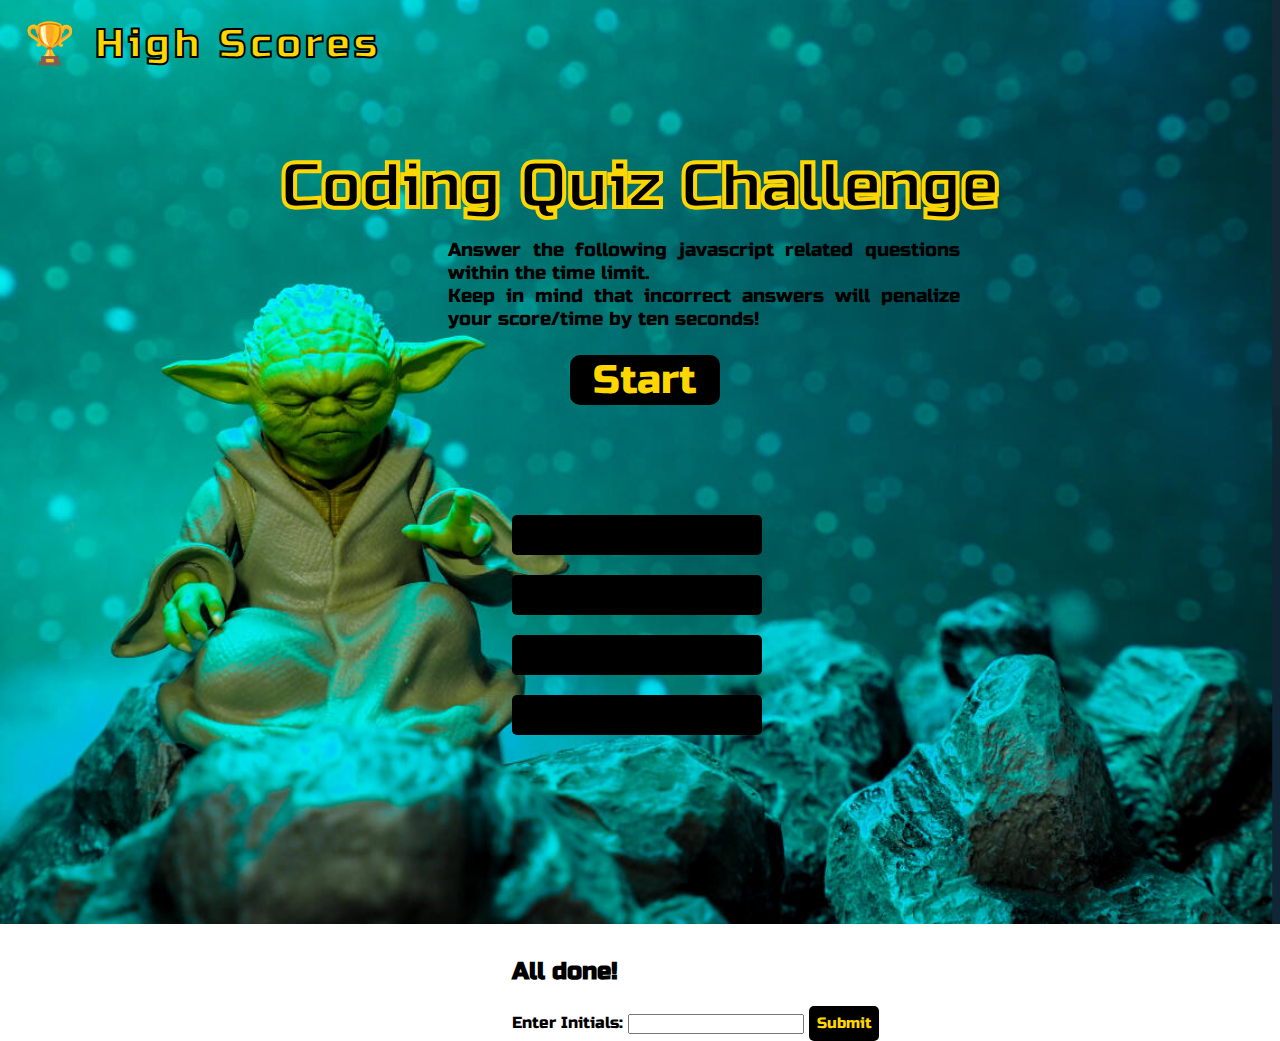
==== index.html @ 560fe64a "updated index" ====
<!DOCTYPE html>
<html lang="en">
    <head>
        <meta charset="UTF-8">
        <meta name="viewport" content="width=device-width, initial-scale=1.0">
        <link rel="stylesheet" href="./assets/css/style.css">
        <link rel="stylesheet" href="https://fonts.googleapis.com/css?family=Russo One">
        <title>Code Quiz</title>
        
    </head>
    <body>
         <!---Header with timer and high score link-->
        <header>
            <div id="header">
                <a id= "score" href="highScores.html"> &#127942; High Scores</a> 
                <h2 id="timer"></h2>
            </div>
        </header>
         <!---Body-->
        <main class="container">
             <!---Quiz Intro-->
            <div class="row" id= "intro">
                <h2 class="start">Coding Quiz Challenge</h2>
                <p id="rules">Answer the following javascript related questions within the time limit. <br>Keep in mind that incorrect answers will penalize your score/time by ten seconds!</p>
                <button class="btnStart" id="startBtn" type="submit">Start</button>
            </div>
            <!---Quiz Questions-->
            <div id= "quiz">
                <div id= "question"></div>
                    <div id= "choices">
                        <ul>
                            <li><button type="button" class="choice option-1 choice-button" id="1" onclick="checkAnswer('1')"></button></li>
                            <li><button type="button" class="choice option-2 choice-button" id="2" onclick="checkAnswer('2')"></button></li>
                            <li><button type="button" class="choice option-3 choice-button" id="3" onclick="checkAnswer('3')"></button></li>
                            <li><button type="button" class="choice option-4 choice-button" id="4" onclick="checkAnswer('4')"></button></li>
                        </ul>
                    </div>
                 <!---Answer Right or Wrong--->
                <div id="answerOutput"> </div>
            </div>
             <!---Score Info-->
            <div id="finalScore">
                <h2 id="endMessage">All done!</h2>
                <div id="result"></div>
                 <!---Form to enter initials-->
                 <form >
                    <div id="initials">
                        <label for="users" id="name">Enter Initials:</label>
                        <input type="text" id="contactInfo">
                        <input type="button" id= "userInfo" class="submitBtn" onclick="location.href='highscore.html';" value="Submit" />
                    </div>
                </form>
            </div>
        </main> 
        <script src="script.js"></script>
    </body>
</html>
---- assets/css/style.css ----
/* Apply to all elements*/
* {
  margin: 0px;
  padding: 0px;
  box-sizing: border-box;
  font-family: "Russo One";
}

html {
  background: url(Yoda.PNG) no-repeat center center fixed; 
  -webkit-background-size: cover;
  -moz-background-size: cover;
  -o-background-size: cover;
  background-size: cover;
}
/* Header Style */
#header {
  margin-top: 20px;
}

#score {
  text-decoration: none;
  color: gold;
  margin-left: 25px;
  -webkit-text-stroke: 2px black;
  font-size: 30pt;
  letter-spacing: 0.1em;
}

#timer {
  text-align: right;
  margin-top: -20px;
  margin-right: 40px;
  color: gold;
  -webkit-text-stroke: 2px black;
  font-size: 30pt;
  letter-spacing: 0.1em;
}

/* Quiz Intro Style*/
.start {
  text-align: center;
  margin-top: 100px;
  font-size: 5vw;
  -webkit-text-stroke: 2px gold;  
 
}

#rules {
  font-size: 19px;
  display: inline-block;
  margin-left: 35%;
  margin-right: 25%;
  margin-top: 1%;
  text-align: justify;
}

.btnStart {
  padding-left: 15px;
  padding-right: 15px;
  margin-top: 25px;
  width: 150px;
  height: 50px;
  border: none;
  border-radius: 10px;
  margin-left: 44.5%;
  background-color: black;
  color: gold; 
  font-size: 30pt

}

.btnStart:hover {
  background-color: gray;
}

/* Quiz Style */
#quiz {
  margin: 100px;
  margin-left: 40%;
}

#question {
  font-size: 20pt;
  font-weight: bold;
  text-align: left;
  margin-right: 28%; 
  font-size: 30pt
}

ul {
  list-style: none;
}

.choice-button {
  border: none;
  border-radius: 5px;
  width: 250px;
  height: 40px;
  margin-top: 10px;
  margin-bottom: 10px;
  padding-left: 10px;
  padding-top: 2px;
  color: gold;
  font-size: 15pt;
  text-align: left;
  outline: none;
  background-color: black;
  letter-spacing: 0.1em;
}

.choice-button:hover {
  background-color:grey;
  -webkit-text-stroke: 2px black;
  letter-spacing: 0.1em;
} 

#answerOutput {
  padding-top: 20px;
  font-style: italic;
  color:black;
  font-size: larger;
}

/* Score Style */
#endMessage {
  margin-top: 15%;
  font-weight: bold;
  font-size: x-large;
  padding-bottom: 10px;
  margin-left: 40%;
}

#result {
  margin-left: 40%;
  padding-bottom: 3px;
  padding-bottom: 10px;
}

#name {
  margin-left: 40%;
  padding-top: 10px;
}

#userInfo {
  background-color:black;
  width: 70px;
  height: 35px;
  border: none;
  border-radius: 5px;
  color: gold;
  font-size: 15px;
  outline: none;
}

#userInfo:hover {
  background-color:grey;
}

/* High Scores Style*/
#highScore {
  margin-top: 15%;;
  padding-bottom: 10px;
  text-align: center;
}

#clear, #goBack {
  background-color:grey;;
  height: 20px;
  color: gold;
  border: none;
  border-radius: 5px;
  outline: none;
}

#clear {
  width: 110px;
  margin-left: 45.75%;
}

#goBack {
  width: 70px;
  margin-bottom: -10px;
  margin-top: 10px;
}

#goBack:hover {
  background-color:gray;
}

#clear:hover {
  background-color: gray;
}

/* MEDIA QUERY FOR SMALLER IPAD PRO SCREENS AND SMALLER */
@media screen and (max-width: 1024px) { 
  #clear {
      margin-left: 44.5%;
  }

  #rules {
      margin-left: 20%;
      margin-right: 20%;
      text-align: justify;
      word-spacing:-2px;
  } 
}


/* MEDIA QUERY FOR SMALLER DESKTOP SCREENS AND SMALLER */
@media screen and (max-width: 980px) {
  #rules {
      margin-left: 20%;
      margin-right: 20%;
      text-align: justify;
      word-spacing:-2px;
  } 
}

/* MEDIA QUERY FOR TABLETS AND SMALLER */
@media screen and (max-width: 768px) {
  #clear {
      margin-left: 43%;
  }

  #rules {
      margin-left: 20%;
      margin-right: 20%;
      font-size: 14pt;
      text-align: justify;
      word-spacing:-2px;
  }  

  .btnStart {
      margin-left: 42%;
  }
}

/* MEDIA QUERY FOR MOBILE PHONES AND SMALLER */
@media screen and (max-width: 575px) {
  #clear {
      margin-left: 40.5%;
  }

  #rules {
      margin-left: 20%;
      margin-right: 20%;
      font-size: 14pt;
      text-align: justify;
      word-spacing:-2px;
  }  

  .btnStart {
      margin-left: 39.5%;
  }
}

/* MEDIA QUERY FOR MOBILE PHONES AND SMALLER */
@media screen and (max-width: 375px) {
  #rules {
      margin-left: 20%;
      margin-right: 20%;
      font-size: 13pt;
      text-align: justify;
      word-spacing:-2px;
  }  

  .btnStart {
      margin-left: 35%;
  }

  #question, .choices {
      font-size: 14pt;
      margin-left: -6%;
  }
}
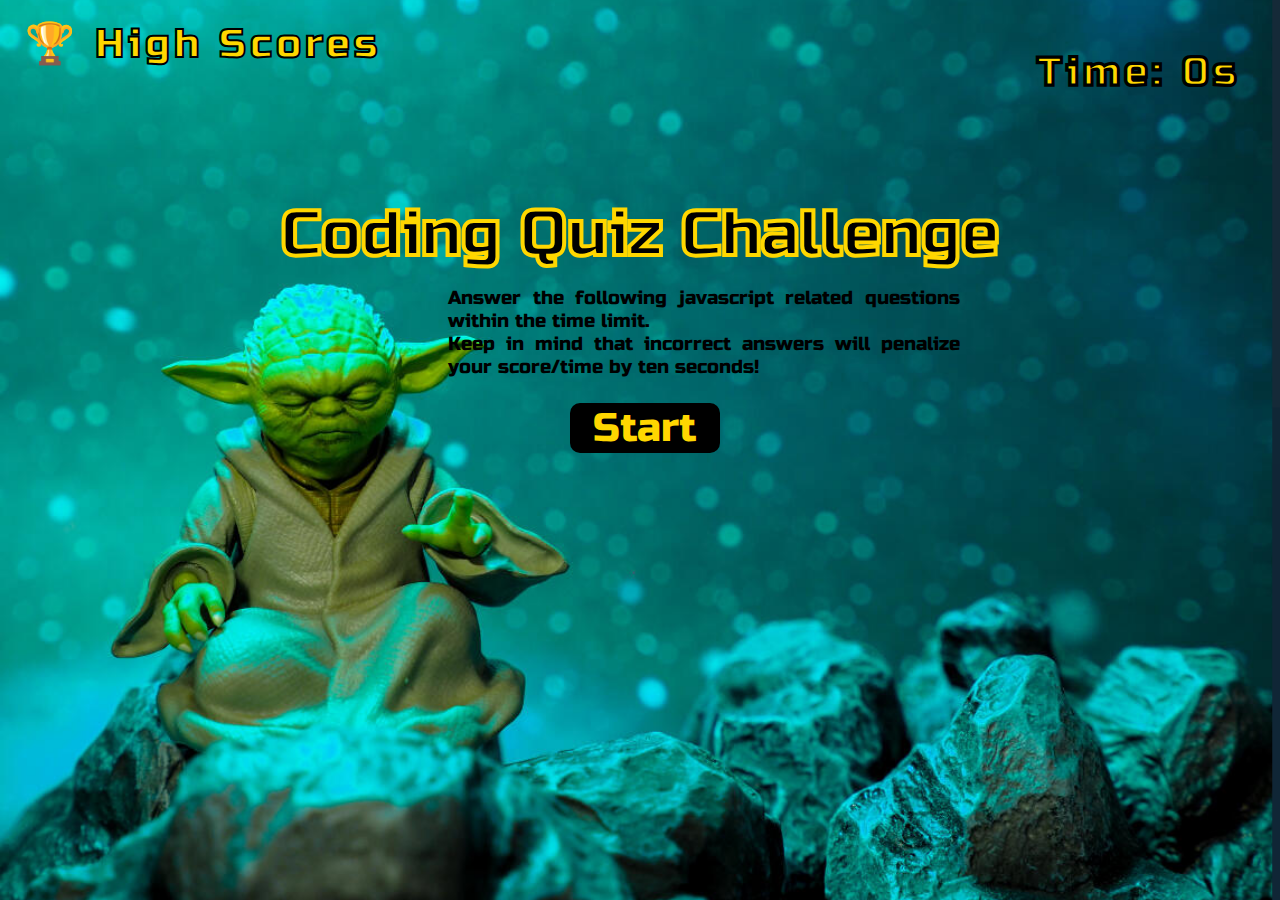
==== commit dc23940f: "fixed link to highscores" ====
--- a/index.html
+++ b/index.html
@@ -3,10 +3,11 @@
     <head>
         <meta charset="UTF-8">
         <meta name="viewport" content="width=device-width, initial-scale=1.0">
+        <!-- linking style sheet -->
         <link rel="stylesheet" href="./assets/css/style.css">
+        <!-- linking google font for starwars -->
         <link rel="stylesheet" href="https://fonts.googleapis.com/css?family=Russo One">
-        <title>Code Quiz</title>
-        
+        <title>Code Quiz</title>        
     </head>
     <body>
          <!---Header with timer and high score link-->
@@ -29,6 +30,7 @@
                 <div id= "question"></div>
                     <div id= "choices">
                         <ul>
+                            <!-- buttons to choose answers -->
                             <li><button type="button" class="choice option-1 choice-button" id="1" onclick="checkAnswer('1')"></button></li>
                             <li><button type="button" class="choice option-2 choice-button" id="2" onclick="checkAnswer('2')"></button></li>
                             <li><button type="button" class="choice option-3 choice-button" id="3" onclick="checkAnswer('3')"></button></li>
@@ -47,11 +49,12 @@
                     <div id="initials">
                         <label for="users" id="name">Enter Initials:</label>
                         <input type="text" id="contactInfo">
-                        <input type="button" id= "userInfo" class="submitBtn" onclick="location.href='highscore.html';" value="Submit" />
+                        <input type="button" id= "userInfo" class="submitBtn" onclick="location.href='highscores.html';" value="Submit" />
                     </div>
                 </form>
             </div>
         </main> 
+        <!-- linking js -->
         <script src="script.js"></script>
     </body>
 </html>
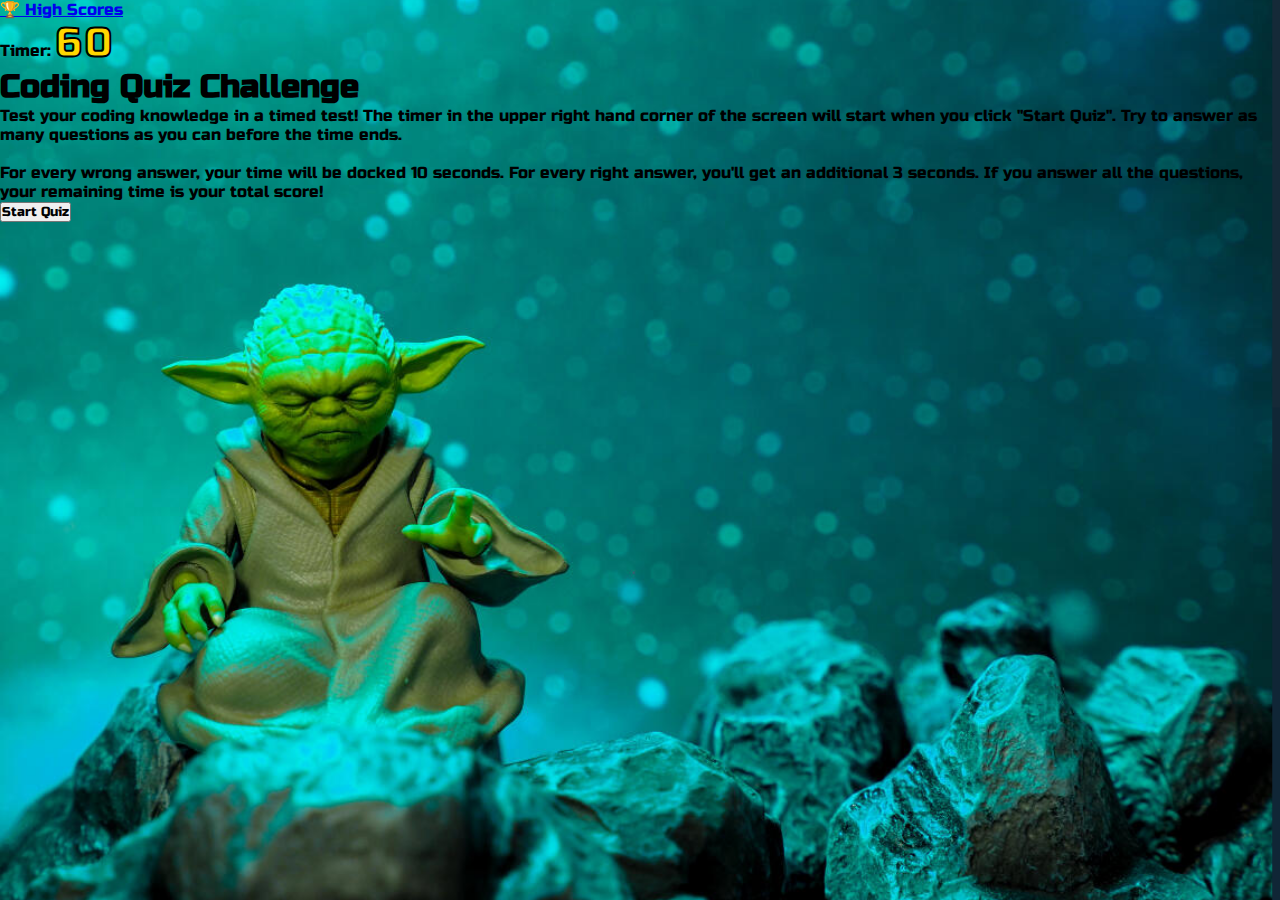
==== commit 27a7fb05: "index update html" ====
--- a/index.html
+++ b/index.html
@@ -3,59 +3,32 @@
     <head>
         <meta charset="UTF-8">
         <meta name="viewport" content="width=device-width, initial-scale=1.0">
-        <!-- linking style sheet -->
-        <link rel="stylesheet" href="./assets/css/style.css">
-        <!-- linking google font for starwars -->
-        <link rel="stylesheet" href="https://fonts.googleapis.com/css?family=Russo One">
-        <title>Code Quiz</title>        
+        <link rel="icon" type="image/png" href="./assets/images/lion.ico" />
+        <link rel="stylesheet" href="./assets/css/style.css" />
+        <link href="https://fonts.googleapis.com/css2?family=Russo+One&display=swap" rel="stylesheet">
+        <title>Code Quiz</title>
     </head>
+
     <body>
-         <!---Header with timer and high score link-->
+        <!-- header for the high score link and timer -->
         <header>
-            <div id="header">
-                <a id= "score" href="highScores.html"> &#127942; High Scores</a> 
-                <h2 id="timer"></h2>
+            <a class="highScore" href="./scores.html"> &#127942; High Scores </a>
+            <div class="timer">Timer: 
+                <span id="timer">60</span>
             </div>
         </header>
-         <!---Body-->
-        <main class="container">
-             <!---Quiz Intro-->
-            <div class="row" id= "intro">
-                <h2 class="start">Coding Quiz Challenge</h2>
-                <p id="rules">Answer the following javascript related questions within the time limit. <br>Keep in mind that incorrect answers will penalize your score/time by ten seconds!</p>
-                <button class="btnStart" id="startBtn" type="submit">Start</button>
+
+        <!-- main of body to be updated with js -->
+        <main id="main">
+            <h1 id="quiz-heading">Coding Quiz Challenge</h1>
+            <div id="quiz-body">
+                Test your coding knowledge in a timed test! The timer in the upper right hand corner of the screen will start when you click "Start Quiz". Try to answer as many questions as you can before the time ends.<br><br>For every wrong answer, your time will be docked 10 seconds. For every right answer, you'll get an additional 3 seconds. If you answer all the questions, your remaining time is your total score!
             </div>
-            <!---Quiz Questions-->
-            <div id= "quiz">
-                <div id= "question"></div>
-                    <div id= "choices">
-                        <ul>
-                            <!-- buttons to choose answers -->
-                            <li><button type="button" class="choice option-1 choice-button" id="1" onclick="checkAnswer('1')"></button></li>
-                            <li><button type="button" class="choice option-2 choice-button" id="2" onclick="checkAnswer('2')"></button></li>
-                            <li><button type="button" class="choice option-3 choice-button" id="3" onclick="checkAnswer('3')"></button></li>
-                            <li><button type="button" class="choice option-4 choice-button" id="4" onclick="checkAnswer('4')"></button></li>
-                        </ul>
-                    </div>
-                 <!---Answer Right or Wrong--->
-                <div id="answerOutput"> </div>
-            </div>
-             <!---Score Info-->
-            <div id="finalScore">
-                <h2 id="endMessage">All done!</h2>
-                <div id="result"></div>
-                 <!---Form to enter initials-->
-                 <form >
-                    <div id="initials">
-                        <label for="users" id="name">Enter Initials:</label>
-                        <input type="text" id="contactInfo">
-                        <input type="button" id= "userInfo" class="submitBtn" onclick="location.href='highscores.html';" value="Submit" />
-                    </div>
-                </form>
-            </div>
-        </main> 
-        <!-- linking js -->
+            <button class="btn" id="start-quiz" type="button">Start Quiz</button>
+            <div class="result" id="result"></div>
+        </main>
+
+
         <script src="script.js"></script>
     </body>
-</html>
-
+</html>--- a/assets/css/style.css
+++ b/assets/css/style.css
@@ -6,18 +6,22 @@
   font-family: "Russo One";
 }
 
+/* styling for background image */
 html {
   background: url(Yoda.PNG) no-repeat center center fixed; 
   -webkit-background-size: cover;
   -moz-background-size: cover;
   -o-background-size: cover;
   background-size: cover;
+  flex-shrink: inherit;
+ 
 }
 /* Header Style */
 #header {
   margin-top: 20px;
 }
 
+/* styling and alignment for #score image */
 #score {
   text-decoration: none;
   color: gold;
@@ -27,6 +31,7 @@
   letter-spacing: 0.1em;
 }
 
+/* styling and alignment for #timer image */
 #timer {
   text-align: right;
   margin-top: -20px;
@@ -46,6 +51,7 @@
  
 }
 
+/* styling for Rules  */
 #rules {
   font-size: 19px;
   display: inline-block;
@@ -55,6 +61,7 @@
   text-align: justify;
 }
 
+/* styling for start button */
 .btnStart {
   padding-left: 15px;
   padding-right: 15px;
@@ -70,6 +77,7 @@
 
 }
 
+/* hover action for start button */
 .btnStart:hover {
   background-color: gray;
 }
@@ -80,53 +88,57 @@
   margin-left: 40%;
 }
 
+/* styling for questions */
 #question {
-  font-size: 20pt;
+  font-size: 3rem;
   font-weight: bold;
   text-align: left;
-  margin-right: 28%; 
-  font-size: 30pt
-}
-
+  margin-right: 20%; 
+  padding-bottom: 2rem;
+ 
+}
+
+/* removes list buttons */
 ul {
   list-style: none;
 }
 
+/* styling for choice buttons */
 .choice-button {
   border: none;
   border-radius: 5px;
-  width: 250px;
-  height: 40px;
+  width: 15rem;
+  height: 5rem;
   margin-top: 10px;
   margin-bottom: 10px;
   padding-left: 10px;
   padding-top: 2px;
   color: gold;
-  font-size: 15pt;
+  font-size: 1.5rem;
   text-align: left;
   outline: none;
   background-color: black;
   letter-spacing: 0.1em;
 }
 
+/* hover action for choice button */
 .choice-button:hover {
   background-color:grey;
-  -webkit-text-stroke: 2px black;
   letter-spacing: 0.1em;
 } 
 
+/* styling for answer result */
 #answerOutput {
-  padding-top: 20px;
-  font-style: italic;
-  color:black;
-  font-size: larger;
+  padding-top: 25px;
+  color:yellow;
+  font-size: 3rem;
 }
 
 /* Score Style */
 #endMessage {
   margin-top: 15%;
   font-weight: bold;
-  font-size: x-large;
+  font-size: 5rem;
   padding-bottom: 10px;
   margin-left: 40%;
 }
@@ -135,11 +147,14 @@
   margin-left: 40%;
   padding-bottom: 3px;
   padding-bottom: 10px;
+  font-size: 2rem;
+
 }
 
 #name {
   margin-left: 40%;
   padding-top: 10px;
+  font-size: 2rem;
 }
 
 #userInfo {
@@ -153,6 +168,7 @@
   outline: none;
 }
 
+/* hover styling for userinfo */
 #userInfo:hover {
   background-color:grey;
 }
@@ -164,6 +180,7 @@
   text-align: center;
 }
 
+/* stling for buttons */
 #clear, #goBack {
   background-color:grey;;
   height: 20px;
@@ -184,6 +201,7 @@
   margin-top: 10px;
 }
 
+/* stling for hover action */
 #goBack:hover {
   background-color:gray;
 }
@@ -270,7 +288,7 @@
   }
 
   #question, .choices {
-      font-size: 14pt;
+      font-size: 1rem;
       margin-left: -6%;
   }
 }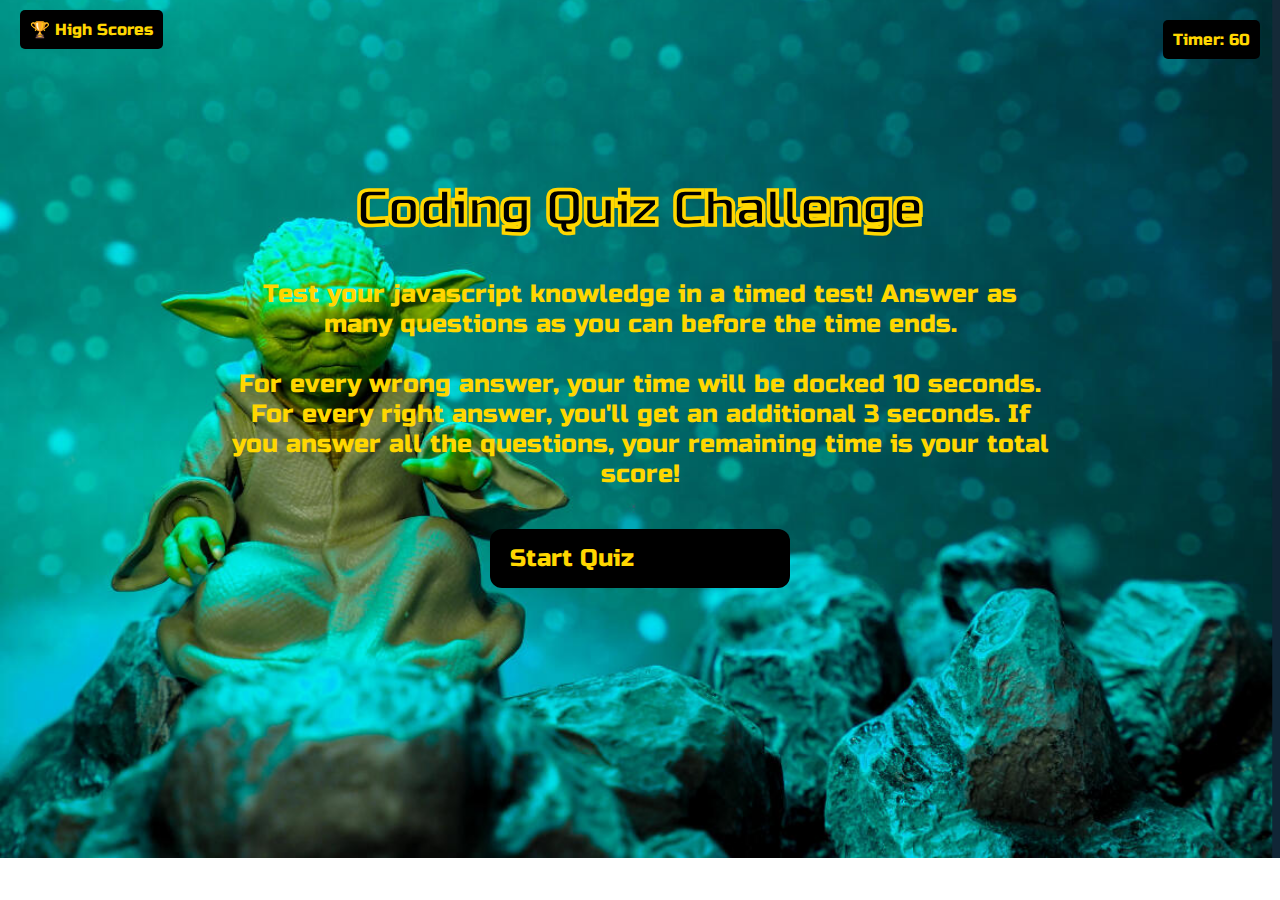
==== commit 13a5d88f: "vaariations to div" ====
--- a/index.html
+++ b/index.html
@@ -12,7 +12,7 @@
     <body>
         <!-- header for the high score link and timer -->
         <header>
-            <a class="highScore" href="./scores.html"> &#127942; High Scores </a>
+            <a class="highScore" href="highScores.html"> &#127942; High Scores </a>
             <div class="timer">Timer: 
                 <span id="timer">60</span>
             </div>
@@ -22,7 +22,7 @@
         <main id="main">
             <h1 id="quiz-heading">Coding Quiz Challenge</h1>
             <div id="quiz-body">
-                Test your coding knowledge in a timed test! The timer in the upper right hand corner of the screen will start when you click "Start Quiz". Try to answer as many questions as you can before the time ends.<br><br>For every wrong answer, your time will be docked 10 seconds. For every right answer, you'll get an additional 3 seconds. If you answer all the questions, your remaining time is your total score!
+                Test your javascript knowledge in a timed test! Answer as many questions as you can before the time ends.<br><br>For every wrong answer, your time will be docked 10 seconds. For every right answer, you'll get an additional 3 seconds. If you answer all the questions, your remaining time is your total score!
             </div>
             <button class="btn" id="start-quiz" type="button">Start Quiz</button>
             <div class="result" id="result"></div>
--- a/assets/css/style.css
+++ b/assets/css/style.css
@@ -1,294 +1,143 @@
-/* Apply to all elements*/
+/* universal styling */
 * {
-  margin: 0px;
-  padding: 0px;
+  padding: 0;
+  margin: 0;
+  font-family: "Russo One";
   box-sizing: border-box;
-  font-family: "Russo One";
 }
 
-/* styling for background image */
-html {
-  background: url(Yoda.PNG) no-repeat center center fixed; 
-  -webkit-background-size: cover;
+
+html
+{
+   background-image: url(Yoda.PNG) ;
+   background-repeat:no-repeat;
   -moz-background-size: cover;
   -o-background-size: cover;
   background-size: cover;
-  flex-shrink: inherit;
- 
-}
-/* Header Style */
-#header {
-  margin-top: 20px;
-}
-
-/* styling and alignment for #score image */
-#score {
-  text-decoration: none;
-  color: gold;
-  margin-left: 25px;
-  -webkit-text-stroke: 2px black;
-  font-size: 30pt;
-  letter-spacing: 0.1em;
-}
-
-/* styling and alignment for #timer image */
-#timer {
-  text-align: right;
-  margin-top: -20px;
-  margin-right: 40px;
-  color: gold;
-  -webkit-text-stroke: 2px black;
-  font-size: 30pt;
-  letter-spacing: 0.1em;
-}
-
-/* Quiz Intro Style*/
-.start {
-  text-align: center;
-  margin-top: 100px;
-  font-size: 5vw;
-  -webkit-text-stroke: 2px gold;  
+  background-position: right;
  
 }
 
-/* styling for Rules  */
-#rules {
-  font-size: 19px;
-  display: inline-block;
-  margin-left: 35%;
-  margin-right: 25%;
-  margin-top: 1%;
-  text-align: justify;
+/* header styling */
+header {
+  padding: 20px;
 }
 
-/* styling for start button */
-.btnStart {
-  padding-left: 15px;
-  padding-right: 15px;
-  margin-top: 25px;
-  width: 150px;
-  height: 50px;
-  border: none;
-  border-radius: 10px;
-  margin-left: 44.5%;
+.highScore {
   background-color: black;
-  color: gold; 
-  font-size: 30pt
+  border-radius: 5px;
+  padding: 10px;
+  color: gold;
+  text-decoration: none;
+}
+
+.highScore:hover {
+background-color: gray;
+color: gold;
+}
+
+.timer {
+  float: right;
+  background-color: black;
+  border-radius: 5px;
+  padding: 10px;
+  color: gold;
+}
+
+.timer:hover{
+background-color: gray;
+color: gold;
+}
+
+
+/* main styling */
+main {
+  width: 80%;
+  margin: 100px auto;
+  text-align: center;
+   
+}
+
+#quiz-body {
+
+  
+  color:gold ;
+  font-size: 25px;
+ 
+}
+
+
+main h1 {
+  padding: 20px;
+  font-size: 50px;
+  -webkit-text-stroke: 2px gold;
+}
+
+main div {
+  /* text-align: left; */
+  width: 80%;
+  margin: 0 auto;
+  padding: 20px 0;
+  font-size: 18px;
+  
+}
+
+#result {
+  font-size: 50px;
+  color: gold;
 
 }
 
-/* hover action for start button */
-.btnStart:hover {
-  background-color: gray;
+.guess-list {
+  display: flex;
+  width: 200px;
 }
 
-/* Quiz Style */
-#quiz {
-  margin: 100px;
-  margin-left: 40%;
+/* form styling */
+form {
+  margin-left: 80px;
 }
 
-/* styling for questions */
-#question {
-  font-size: 3rem;
-  font-weight: bold;
-  text-align: left;
-  margin-right: 20%; 
-  padding-bottom: 2rem;
- 
+.user-initials {
+  margin-right: 20px;
+  padding-left: 10px;
+  width: 10rem;
+  height: 2.5rem; 
+  border-radius: 12px;
+  background: black;
+  border-color: black; 
+  color: aliceblue;
+  padding: 15px 20px;
 }
 
-/* removes list buttons */
-ul {
-  list-style: none;
+/* styling for correct/wrong display */
+.result {
+  margin-top: 40px;
+  padding: 20px;
+  
 }
 
-/* styling for choice buttons */
-.choice-button {
+.btn {
+  color: gold;
   border: none;
-  border-radius: 5px;
-  width: 15rem;
-  height: 5rem;
-  margin-top: 10px;
-  margin-bottom: 10px;
-  padding-left: 10px;
-  padding-top: 2px;
-  color: gold;
+  outline: none;
+  margin-top: 20px;
+  padding: 15px 20px;
+  background: black;
+  border-radius: 12px;
   font-size: 1.5rem;
   text-align: left;
-  outline: none;
-  background-color: black;
-  letter-spacing: 0.1em;
-}
-
-/* hover action for choice button */
-.choice-button:hover {
-  background-color:grey;
-  letter-spacing: 0.1em;
-} 
-
-/* styling for answer result */
-#answerOutput {
-  padding-top: 25px;
-  color:yellow;
-  font-size: 3rem;
-}
-
-/* Score Style */
-#endMessage {
-  margin-top: 15%;
-  font-weight: bold;
-  font-size: 5rem;
-  padding-bottom: 10px;
-  margin-left: 40%;
-}
-
-#result {
-  margin-left: 40%;
-  padding-bottom: 3px;
-  padding-bottom: 10px;
-  font-size: 2rem;
-
-}
-
-#name {
-  margin-left: 40%;
-  padding-top: 10px;
-  font-size: 2rem;
-}
-
-#userInfo {
-  background-color:black;
-  width: 70px;
-  height: 35px;
-  border: none;
-  border-radius: 5px;
-  color: gold;
-  font-size: 15px;
-  outline: none;
-}
-
-/* hover styling for userinfo */
-#userInfo:hover {
-  background-color:grey;
-}
-
-/* High Scores Style*/
-#highScore {
-  margin-top: 15%;;
-  padding-bottom: 10px;
-  text-align: center;
-}
-
-/* stling for buttons */
-#clear, #goBack {
-  background-color:grey;;
-  height: 20px;
-  color: gold;
-  border: none;
-  border-radius: 5px;
-  outline: none;
-}
-
-#clear {
-  width: 110px;
-  margin-left: 45.75%;
-}
-
-#goBack {
-  width: 70px;
-  margin-bottom: -10px;
-  margin-top: 10px;
-}
-
-/* stling for hover action */
-#goBack:hover {
-  background-color:gray;
-}
-
-#clear:hover {
-  background-color: gray;
-}
-
-/* MEDIA QUERY FOR SMALLER IPAD PRO SCREENS AND SMALLER */
-@media screen and (max-width: 1024px) { 
-  #clear {
-      margin-left: 44.5%;
+  width: 300px;
   }
 
-  #rules {
-      margin-left: 20%;
-      margin-right: 20%;
-      text-align: justify;
-      word-spacing:-2px;
-  } 
+.btn:hover {
+  background: gray;
 }
 
 
-/* MEDIA QUERY FOR SMALLER DESKTOP SCREENS AND SMALLER */
-@media screen and (max-width: 980px) {
-  #rules {
-      margin-left: 20%;
-      margin-right: 20%;
-      text-align: justify;
-      word-spacing:-2px;
-  } 
-}
-
-/* MEDIA QUERY FOR TABLETS AND SMALLER */
-@media screen and (max-width: 768px) {
-  #clear {
-      margin-left: 43%;
-  }
-
-  #rules {
-      margin-left: 20%;
-      margin-right: 20%;
-      font-size: 14pt;
-      text-align: justify;
-      word-spacing:-2px;
-  }  
-
-  .btnStart {
-      margin-left: 42%;
-  }
-}
-
-/* MEDIA QUERY FOR MOBILE PHONES AND SMALLER */
-@media screen and (max-width: 575px) {
-  #clear {
-      margin-left: 40.5%;
-  }
-
-  #rules {
-      margin-left: 20%;
-      margin-right: 20%;
-      font-size: 14pt;
-      text-align: justify;
-      word-spacing:-2px;
-  }  
-
-  .btnStart {
-      margin-left: 39.5%;
-  }
-}
-
-/* MEDIA QUERY FOR MOBILE PHONES AND SMALLER */
-@media screen and (max-width: 375px) {
-  #rules {
-      margin-left: 20%;
-      margin-right: 20%;
-      font-size: 13pt;
-      text-align: justify;
-      word-spacing:-2px;
-  }  
-
-  .btnStart {
-      margin-left: 35%;
-  }
-
-  #question, .choices {
-      font-size: 1rem;
-      margin-left: -6%;
+/* media queries */
+@media screen and (max-width: 720px) {
+  main {
+      width: 90%;
   }
 }